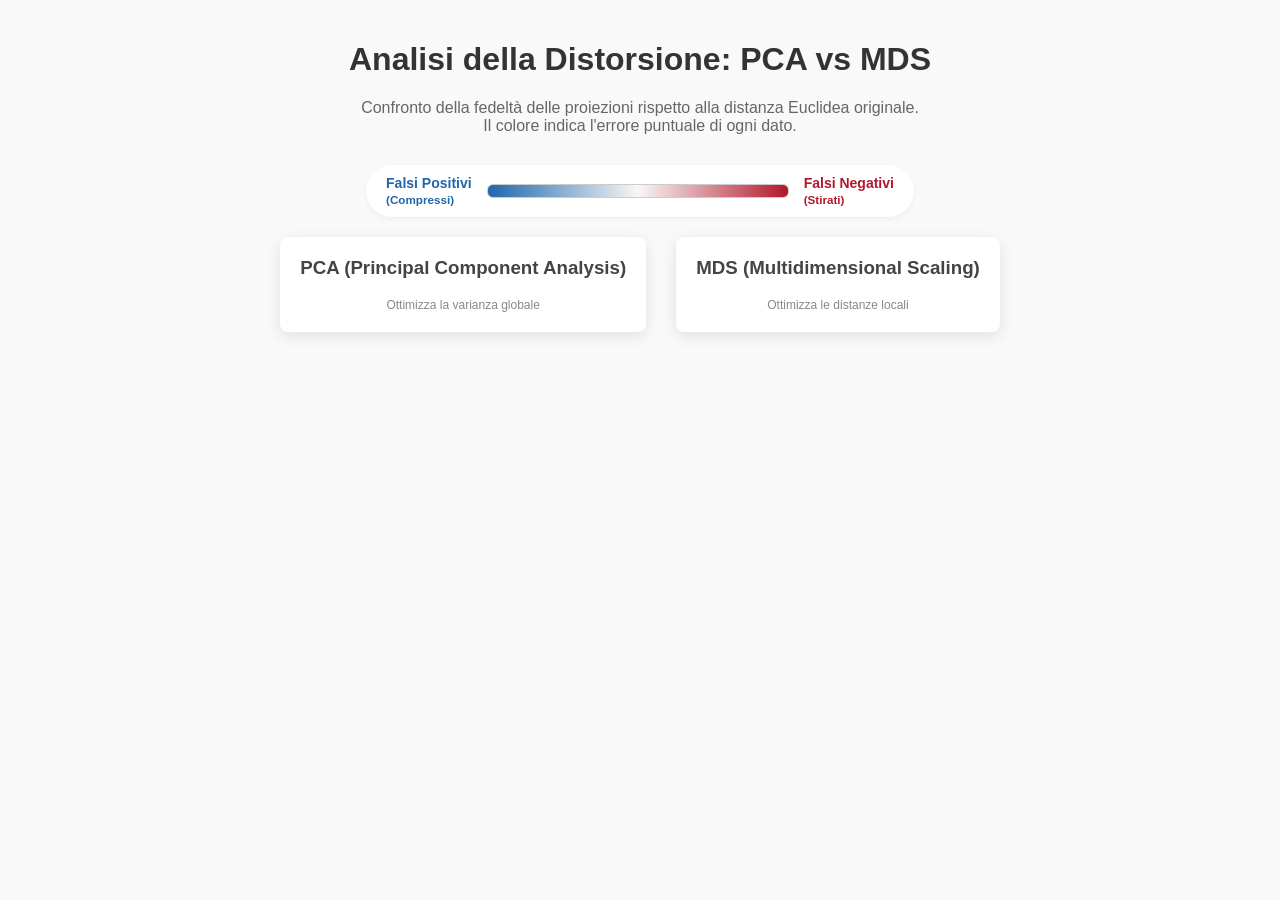
==== src/index.html @ 0f95164c "update 2" ====
<!DOCTYPE html>
<html lang="it">
<head>
    <meta charset="UTF-8">
    <title>Visual Analytics: PCA vs MDS Euclideo</title>
    <script src="https://d3js.org/d3.v7.min.js"></script>
    <style>
        body {
            font-family: 'Segoe UI', Tahoma, Geneva, Verdana, sans-serif;
            background-color: #f9f9f9;
            display: flex;
            flex-direction: column;
            align-items: center;
            margin: 0;
            padding: 20px;
        }

        h1 { margin-bottom: 5px; color: #333; }
        p.subtitle { color: #666; margin-bottom: 30px; max-width: 800px; text-align: center; }

        /* Contenitore dei grafici affiancati */
        .dashboard {
            display: flex;
            flex-wrap: wrap;
            gap: 30px;
            justify-content: center;
        }

        .chart-container {
            background: white;
            border-radius: 8px;
            box-shadow: 0 4px 15px rgba(0,0,0,0.1);
            padding: 20px;
            text-align: center;
        }

        h3 { margin-top: 0; color: #444; }

        /* Stile della Legenda */
        .legend-box {
            display: flex;
            align-items: center;
            gap: 15px;
            margin-bottom: 20px;
            background: white;
            padding: 10px 20px;
            border-radius: 50px;
            box-shadow: 0 2px 5px rgba(0,0,0,0.05);
            font-size: 14px;
            font-weight: bold;
        }
        
        .gradient-bar {
            width: 300px;
            height: 12px;
            /* Gradiente: Blu (Negativo/Compresso) -> Bianco (Zero) -> Rosso (Positivo/Stirato) */
            background: linear-gradient(to right, #2166ac, #f7f7f7, #b2182b);
            border-radius: 6px;
            border: 1px solid #ccc;
        }

        /* Stile dei Punti */
        circle {
            stroke: #333;
            stroke-width: 0.5px;
            cursor: crosshair;
            transition: r 0.1s ease-out, stroke-width 0.1s;
        }

        /* Classi per l'interazione (Linking) */
        circle.hovered {
            stroke: #000;
            stroke-width: 2.5px;
            r: 10px; /* Ingrandisce il punto */
            z-index: 1000;
        }

        circle.dimmed {
            opacity: 0.15; /* Sbiadisce gli altri */
        }

        /* Tooltip */
        #tooltip {
            position: absolute;
            opacity: 0;
            background: rgba(30, 30, 30, 0.9);
            color: white;
            padding: 10px;
            border-radius: 6px;
            pointer-events: none;
            font-size: 13px;
            box-shadow: 0 4px 10px rgba(0,0,0,0.3);
            max-width: 200px;
            line-height: 1.4;
        }
        
        .metric-label {
            font-size: 12px;
            color: #888;
            margin-top: 5px;
        }

    </style>
</head>
<body>

    <h1>Analisi della Distorsione: PCA vs MDS</h1>
    <p class="subtitle">
        Confronto della fedeltà delle proiezioni rispetto alla distanza Euclidea originale.<br>
        Il colore indica l'errore puntuale di ogni dato.
    </p>

    <div class="legend-box">
        <span style="color: #2166ac;">Falsi Positivi<br><small>(Compressi)</small></span>
        <div class="gradient-bar"></div>
        <span style="color: #b2182b;">Falsi Negativi<br><small>(Stirati)</small></span>
    </div>

    <div class="dashboard">
        <div class="chart-container">
            <h3>PCA (Principal Component Analysis)</h3>
            <div id="chart-pca"></div>
            <div class="metric-label">Ottimizza la varianza globale</div>
        </div>

        <div class="chart-container">
            <h3>MDS (Multidimensional Scaling)</h3>
            <div id="chart-mds"></div>
            <div class="metric-label">Ottimizza le distanze locali</div>
        </div>
    </div>

    <div id="tooltip"></div>

<script>
    // 1. CONFIGURAZIONE GRAFICA
    const margin = {top: 20, right: 20, bottom: 40, left: 40},
          width = 500 - margin.left - margin.right,
          height = 500 - margin.top - margin.bottom;

    // 2. CARICAMENTO DATI
    d3.json("wine_data.json").then(function(data) {

        console.log("Dati caricati:", data.length);

        // 3. SETUP SCALA COLORI (Cuore della Visual Analytics)
        // Usiamo una scala divergente "RdBu" (Red-Blue).
        // D3 interpolateRdBu va da Rosso (0) a Blu (1).
        // Noi vogliamo: 
        // - Score Negativi (Compressi) -> BLU (quindi valori alti nella scala colore)
        // - Score Positivi (Stirati) -> ROSSO (quindi valori bassi nella scala colore)
        
        // Cerchiamo il massimo errore assoluto per centrare la scala su 0
        const maxScorePCA = d3.max(data, d => Math.abs(d.score_pca));
        const maxScoreMDS = d3.max(data, d => Math.abs(d.score_mds));
        const maxLimit = Math.max(maxScorePCA, maxScoreMDS) || 0.2; // Fallback a 0.2 se piatto

        // Creiamo la scala: Dominio invertito [max, -max] per mappare Positivo->Rosso, Negativo->Blu
        const colorScale = d3.scaleSequential(d3.interpolateRdBu)
                             .domain([maxLimit, -maxLimit]); 

        // 4. FUNZIONE GENERICA PER DISEGNARE GLI SCATTERPLOT
        function drawScatter(selector, xProp, yProp, scoreProp) {
            
            const svg = d3.select(selector)
                .append("svg")
                .attr("width", width + margin.left + margin.right)
                .attr("height", height + margin.top + margin.bottom)
                .append("g")
                .attr("transform", `translate(${margin.left},${margin.top})`);

            // Scale X e Y
            const x = d3.scaleLinear()
                .domain(d3.extent(data, d => d[xProp])).nice()
                .range([0, width]);

            const y = d3.scaleLinear()
                .domain(d3.extent(data, d => d[yProp])).nice()
                .range([height, 0]);

            // Assi
            svg.append("g")
                .attr("transform", `translate(0,${height})`)
                .call(d3.axisBottom(x).ticks(5));
            
            svg.append("g")
                .call(d3.axisLeft(y).ticks(5));

            // Disegno dei Punti
            svg.selectAll("circle")
                .data(data)
                .enter()
                .append("circle")
                .attr("cx", d => x(d[xProp]))
                .attr("cy", d => y(d[yProp]))
                .attr("r", 6)
                // Colore basato sullo Score specifico (PCA o MDS)
                .attr("fill", d => colorScale(d[scoreProp])) 
                // Aggiungiamo una classe con l'ID per selezionarli facilmente dopo
                .attr("class", d => "dot-" + d.id) 
                
                // --- INTERATTIVITÀ ---
                .on("mouseover", function(event, d) {
                    
                    // 1. Evidenzia questo punto e il suo gemello nell'altro grafico
                    d3.selectAll(".dot-" + d.id)
                      .classed("hovered", true)
                      .raise(); // Porta il punto in primo piano

                    // 2. Sbiadisci tutti gli altri punti (Focus+Context)
                    d3.selectAll("circle:not(.dot-" + d.id + ")")
                      .classed("dimmed", true);

                    // 3. Mostra Tooltip
                    const tooltip = d3.select("#tooltip");
                    const score = d[scoreProp].toFixed(4);
                    let tipoErrore = "Neutro";
                    if(score < -0.05) tipoErrore = "Compresso (Falso Positivo)";
                    if(score > 0.05) tipoErrore = "Stirato (Falso Negativo)";

                    tooltip.transition().duration(200).style("opacity", 1);
                    tooltip.html(`
                        <strong>ID:</strong> ${d.id}<br>
                        <strong>Target:</strong> ${d.class_name}<br>
                        <hr style="margin:5px 0; border:0; border-top:1px solid #555;">
                        <strong>Distorsione:</strong> ${score}<br>
                        <em style="color:#aaa;">${tipoErrore}</em>
                    `)
                    .style("left", (event.pageX + 15) + "px")
                    .style("top", (event.pageY - 28) + "px");
                })
                .on("mouseout", function(event, d) {
                    // Reset totale
                    d3.selectAll("circle").classed("hovered", false).classed("dimmed", false);
                    d3.select("#tooltip").transition().duration(500).style("opacity", 0);
                });
        }

        // 5. DISEGNA I DUE GRAFICI
        drawScatter("#chart-pca", "pca_x", "pca_y", "score_pca");
        drawScatter("#chart-mds", "mds_x", "mds_y", "score_mds");

    }).catch(err => {
        console.error("Errore caricamento JSON:", err);
        d3.select("body").append("h2")
          .style("color", "red")
          .text("Errore! Impossibile caricare wine_data.json. Hai avviato 'python -m http.server'?");
    });

</script>
</body>
</html>
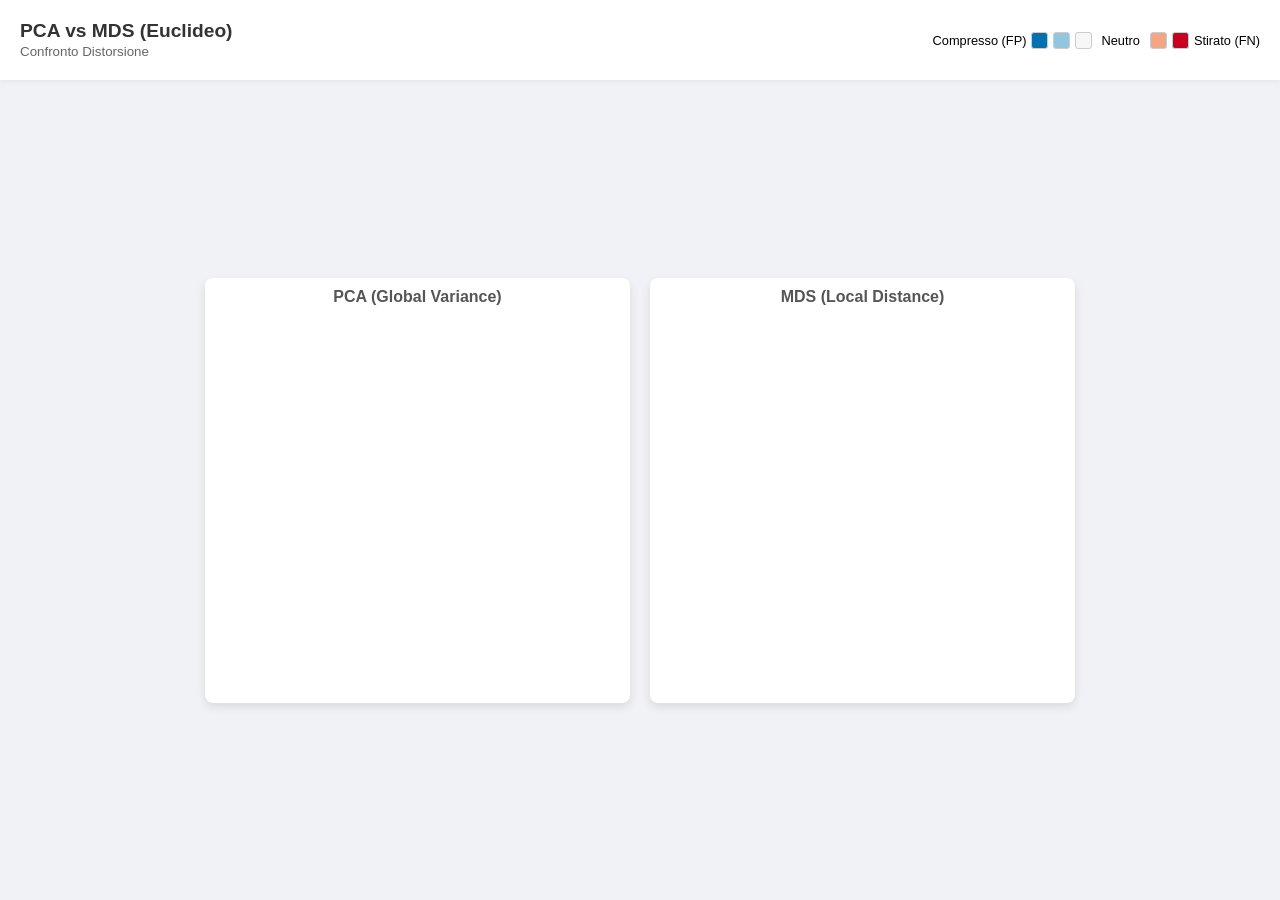
==== commit dbe46aee: "update 3" ====
--- a/src/index.html
+++ b/src/index.html
@@ -2,251 +2,195 @@
 <html lang="it">
 <head>
     <meta charset="UTF-8">
-    <title>Visual Analytics: PCA vs MDS Euclideo</title>
+    <title>Visual Analytics: PCA vs MDS</title>
     <script src="https://d3js.org/d3.v7.min.js"></script>
     <style>
+        /* 1. LAYOUT NO-SCROLL */
         body {
-            font-family: 'Segoe UI', Tahoma, Geneva, Verdana, sans-serif;
-            background-color: #f9f9f9;
+            font-family: 'Segoe UI', sans-serif;
+            background-color: #f0f2f5;
+            margin: 0;
+            padding: 0;
+            height: 100vh; /* Occupa tutta l'altezza */
+            display: flex;
+            flex-direction: column;
+            overflow: hidden; /* Vietato scrollare */
+        }
+
+        /* Header compatto */
+        header {
+            background: white;
+            padding: 10px 20px;
+            box-shadow: 0 2px 5px rgba(0,0,0,0.05);
+            display: flex;
+            justify-content: space-between;
+            align-items: center;
+            height: 60px;
+            flex-shrink: 0;
+        }
+
+        h1 { margin: 0; font-size: 1.2rem; color: #333; }
+        
+        /* Legenda Discreta (A Blocchi) */
+        .legend {
+            display: flex;
+            align-items: center;
+            gap: 5px;
+            font-size: 0.8rem;
+        }
+        .legend-item { display: flex; align-items: center; gap: 4px; }
+        .color-box { width: 15px; height: 15px; border-radius: 3px; border: 1px solid #ccc; }
+
+        /* Area Grafici */
+        .dashboard {
+            flex-grow: 1;
+            display: flex;
+            justify-content: center; /* Centrati orizzontalmente */
+            align-items: center;     /* Centrati verticalmente */
+            gap: 20px;
+            padding: 10px;
+        }
+
+        .chart-box {
+            background: white;
+            border-radius: 8px;
+            padding: 10px;
+            box-shadow: 0 4px 10px rgba(0,0,0,0.1);
             display: flex;
             flex-direction: column;
             align-items: center;
-            margin: 0;
-            padding: 20px;
+            /* Dimensione dinamica ma quadrata */
+            width: 45vh; 
+            height: 45vh;
+            min-width: 400px;
+            min-height: 400px;
         }
 
-        h1 { margin-bottom: 5px; color: #333; }
-        p.subtitle { color: #666; margin-bottom: 30px; max-width: 800px; text-align: center; }
+        h3 { margin: 0 0 10px 0; font-size: 1rem; color: #555; }
 
-        /* Contenitore dei grafici affiancati */
-        .dashboard {
-            display: flex;
-            flex-wrap: wrap;
-            gap: 30px;
-            justify-content: center;
+        /* Punti */
+        circle {
+            stroke: #444; /* Bordo più scuro per vedere meglio i punti sovrapposti */
+            stroke-width: 0.8px; 
+            transition: r 0.1s;
         }
-
-        .chart-container {
-            background: white;
-            border-radius: 8px;
-            box-shadow: 0 4px 15px rgba(0,0,0,0.1);
-            padding: 20px;
-            text-align: center;
-        }
-
-        h3 { margin-top: 0; color: #444; }
-
-        /* Stile della Legenda */
-        .legend-box {
-            display: flex;
-            align-items: center;
-            gap: 15px;
-            margin-bottom: 20px;
-            background: white;
-            padding: 10px 20px;
-            border-radius: 50px;
-            box-shadow: 0 2px 5px rgba(0,0,0,0.05);
-            font-size: 14px;
-            font-weight: bold;
-        }
-        
-        .gradient-bar {
-            width: 300px;
-            height: 12px;
-            /* Gradiente: Blu (Negativo/Compresso) -> Bianco (Zero) -> Rosso (Positivo/Stirato) */
-            background: linear-gradient(to right, #2166ac, #f7f7f7, #b2182b);
-            border-radius: 6px;
-            border: 1px solid #ccc;
-        }
-
-        /* Stile dei Punti */
-        circle {
-            stroke: #333;
-            stroke-width: 0.5px;
-            cursor: crosshair;
-            transition: r 0.1s ease-out, stroke-width 0.1s;
-        }
-
-        /* Classi per l'interazione (Linking) */
-        circle.hovered {
-            stroke: #000;
-            stroke-width: 2.5px;
-            r: 10px; /* Ingrandisce il punto */
-            z-index: 1000;
-        }
-
-        circle.dimmed {
-            opacity: 0.15; /* Sbiadisce gli altri */
-        }
+        circle.hovered { stroke: #000; stroke-width: 2px; r: 8px; z-index: 999; }
+        circle.dimmed { opacity: 0.1; }
 
         /* Tooltip */
         #tooltip {
-            position: absolute;
-            opacity: 0;
-            background: rgba(30, 30, 30, 0.9);
-            color: white;
-            padding: 10px;
-            border-radius: 6px;
-            pointer-events: none;
-            font-size: 13px;
+            position: absolute; opacity: 0; background: rgba(0,0,0,0.85); color: white;
+            padding: 8px; border-radius: 4px; pointer-events: none; font-size: 12px;
             box-shadow: 0 4px 10px rgba(0,0,0,0.3);
-            max-width: 200px;
-            line-height: 1.4;
         }
-        
-        .metric-label {
-            font-size: 12px;
-            color: #888;
-            margin-top: 5px;
-        }
-
     </style>
 </head>
 <body>
 
-    <h1>Analisi della Distorsione: PCA vs MDS</h1>
-    <p class="subtitle">
-        Confronto della fedeltà delle proiezioni rispetto alla distanza Euclidea originale.<br>
-        Il colore indica l'errore puntuale di ogni dato.
-    </p>
+    <header>
+        <div>
+            <h1>PCA vs MDS (Euclideo)</h1>
+            <small style="color:#666">Confronto Distorsione</small>
+        </div>
 
-    <div class="legend-box">
-        <span style="color: #2166ac;">Falsi Positivi<br><small>(Compressi)</small></span>
-        <div class="gradient-bar"></div>
-        <span style="color: #b2182b;">Falsi Negativi<br><small>(Stirati)</small></span>
-    </div>
+        <div class="legend">
+            <span>Compresso (FP)</span>
+            <div class="legend-item"><div class="color-box" style="background:#0571b0;"></div></div>
+            <div class="legend-item"><div class="color-box" style="background:#92c5de;"></div></div>
+            <div class="legend-item"><div class="color-box" style="background:#f7f7f7;"></div><span style="margin:0 5px;">Neutro</span></div>
+            <div class="legend-item"><div class="color-box" style="background:#f4a582;"></div></div>
+            <div class="legend-item"><div class="color-box" style="background:#ca0020;"></div></div>
+            <span>Stirato (FN)</span>
+        </div>
+    </header>
 
     <div class="dashboard">
-        <div class="chart-container">
-            <h3>PCA (Principal Component Analysis)</h3>
+        <div class="chart-box" id="container-pca">
+            <h3>PCA (Global Variance)</h3>
             <div id="chart-pca"></div>
-            <div class="metric-label">Ottimizza la varianza globale</div>
         </div>
-
-        <div class="chart-container">
-            <h3>MDS (Multidimensional Scaling)</h3>
+        <div class="chart-box" id="container-mds">
+            <h3>MDS (Local Distance)</h3>
             <div id="chart-mds"></div>
-            <div class="metric-label">Ottimizza le distanze locali</div>
         </div>
     </div>
 
     <div id="tooltip"></div>
 
 <script>
-    // 1. CONFIGURAZIONE GRAFICA
-    const margin = {top: 20, right: 20, bottom: 40, left: 40},
-          width = 500 - margin.left - margin.right,
-          height = 500 - margin.top - margin.bottom;
-
-    // 2. CARICAMENTO DATI
+    // Caricamento Dati
     d3.json("wine_data.json").then(function(data) {
 
-        console.log("Dati caricati:", data.length);
+        // --- SOLUZIONE CLUSTER ---
+        // 1. Definiamo le dimensioni in base al contenitore CSS per riempirlo bene
+        const container = document.getElementById('container-pca');
+        const width = container.clientWidth - 40;
+        const height = container.clientHeight - 40;
 
-        // 3. SETUP SCALA COLORI (Cuore della Visual Analytics)
-        // Usiamo una scala divergente "RdBu" (Red-Blue).
-        // D3 interpolateRdBu va da Rosso (0) a Blu (1).
-        // Noi vogliamo: 
-        // - Score Negativi (Compressi) -> BLU (quindi valori alti nella scala colore)
-        // - Score Positivi (Stirati) -> ROSSO (quindi valori bassi nella scala colore)
-        
-        // Cerchiamo il massimo errore assoluto per centrare la scala su 0
-        const maxScorePCA = d3.max(data, d => Math.abs(d.score_pca));
-        const maxScoreMDS = d3.max(data, d => Math.abs(d.score_mds));
-        const maxLimit = Math.max(maxScorePCA, maxScoreMDS) || 0.2; // Fallback a 0.2 se piatto
+        // --- 3. SCALA COLORI DISCRETA (Quantize/Threshold) ---
+        // Definiamo delle soglie fisse per l'errore.
+        // Esempio: Errore < -0.1 è grave compressione. Errore > 0.1 è grave stiramento.
+        const colorScale = d3.scaleThreshold()
+            .domain([-0.1, -0.03, 0.03, 0.1]) // Le soglie che separano i colori
+            .range(["#0571b0", "#92c5de", "#f7f7f7", "#f4a582", "#ca0020"]);
+            // Blu Scuro, Azzurro, Bianco, Arancio, Rosso Scuro
 
-        // Creiamo la scala: Dominio invertito [max, -max] per mappare Positivo->Rosso, Negativo->Blu
-        const colorScale = d3.scaleSequential(d3.interpolateRdBu)
-                             .domain([maxLimit, -maxLimit]); 
-
-        // 4. FUNZIONE GENERICA PER DISEGNARE GLI SCATTERPLOT
         function drawScatter(selector, xProp, yProp, scoreProp) {
-            
             const svg = d3.select(selector)
                 .append("svg")
-                .attr("width", width + margin.left + margin.right)
-                .attr("height", height + margin.top + margin.bottom)
-                .append("g")
-                .attr("transform", `translate(${margin.left},${margin.top})`);
+                .attr("width", width)
+                .attr("height", height);
 
-            // Scale X e Y
-            const x = d3.scaleLinear()
+            // Margini interni
+            const m = 30; 
+            
+            // Scale X e Y (Usiamo nice() per arrotondare gli assi e vedere meglio i cluster)
+            const xScale = d3.scaleLinear()
                 .domain(d3.extent(data, d => d[xProp])).nice()
-                .range([0, width]);
+                .range([m, width - m]);
 
-            const y = d3.scaleLinear()
+            const yScale = d3.scaleLinear()
                 .domain(d3.extent(data, d => d[yProp])).nice()
-                .range([height, 0]);
+                .range([height - m, m]);
 
-            // Assi
-            svg.append("g")
-                .attr("transform", `translate(0,${height})`)
-                .call(d3.axisBottom(x).ticks(5));
-            
-            svg.append("g")
-                .call(d3.axisLeft(y).ticks(5));
+            // Assi minimali
+            svg.append("g").attr("transform", `translate(0,${height-m})`).call(d3.axisBottom(xScale).ticks(5));
+            svg.append("g").attr("transform", `translate(${m},0)`).call(d3.axisLeft(yScale).ticks(5));
 
-            // Disegno dei Punti
+            // Punti
             svg.selectAll("circle")
                 .data(data)
-                .enter()
-                .append("circle")
-                .attr("cx", d => x(d[xProp]))
-                .attr("cy", d => y(d[yProp]))
-                .attr("r", 6)
-                // Colore basato sullo Score specifico (PCA o MDS)
-                .attr("fill", d => colorScale(d[scoreProp])) 
-                // Aggiungiamo una classe con l'ID per selezionarli facilmente dopo
-                .attr("class", d => "dot-" + d.id) 
+                .enter().append("circle")
+                .attr("cx", d => xScale(d[xProp]))
+                .attr("cy", d => yScale(d[yProp]))
+                .attr("r", 5) // Raggio fisso ben visibile
+                .attr("fill", d => colorScale(d[scoreProp]))
+                .attr("class", d => "dot-" + d.id)
                 
-                // --- INTERATTIVITÀ ---
+                // Interazione
                 .on("mouseover", function(event, d) {
+                    d3.selectAll(".dot-" + d.id).classed("hovered", true).raise();
+                    d3.selectAll("circle:not(.dot-" + d.id + ")").classed("dimmed", true);
                     
-                    // 1. Evidenzia questo punto e il suo gemello nell'altro grafico
-                    d3.selectAll(".dot-" + d.id)
-                      .classed("hovered", true)
-                      .raise(); // Porta il punto in primo piano
-
-                    // 2. Sbiadisci tutti gli altri punti (Focus+Context)
-                    d3.selectAll("circle:not(.dot-" + d.id + ")")
-                      .classed("dimmed", true);
-
-                    // 3. Mostra Tooltip
-                    const tooltip = d3.select("#tooltip");
-                    const score = d[scoreProp].toFixed(4);
-                    let tipoErrore = "Neutro";
-                    if(score < -0.05) tipoErrore = "Compresso (Falso Positivo)";
-                    if(score > 0.05) tipoErrore = "Stirato (Falso Negativo)";
-
-                    tooltip.transition().duration(200).style("opacity", 1);
-                    tooltip.html(`
-                        <strong>ID:</strong> ${d.id}<br>
-                        <strong>Target:</strong> ${d.class_name}<br>
-                        <hr style="margin:5px 0; border:0; border-top:1px solid #555;">
-                        <strong>Distorsione:</strong> ${score}<br>
-                        <em style="color:#aaa;">${tipoErrore}</em>
-                    `)
-                    .style("left", (event.pageX + 15) + "px")
-                    .style("top", (event.pageY - 28) + "px");
+                    const t = d3.select("#tooltip");
+                    t.transition().duration(100).style("opacity", 1);
+                    t.html(`<b>${d.class_name}</b><br>Err: ${d[scoreProp].toFixed(3)}`)
+                     .style("left", (event.pageX + 10) + "px")
+                     .style("top", (event.pageY - 20) + "px");
                 })
-                .on("mouseout", function(event, d) {
-                    // Reset totale
+                .on("mouseout", function() {
                     d3.selectAll("circle").classed("hovered", false).classed("dimmed", false);
-                    d3.select("#tooltip").transition().duration(500).style("opacity", 0);
+                    d3.select("#tooltip").style("opacity", 0);
                 });
         }
 
-        // 5. DISEGNA I DUE GRAFICI
         drawScatter("#chart-pca", "pca_x", "pca_y", "score_pca");
         drawScatter("#chart-mds", "mds_x", "mds_y", "score_mds");
 
     }).catch(err => {
-        console.error("Errore caricamento JSON:", err);
-        d3.select("body").append("h2")
-          .style("color", "red")
-          .text("Errore! Impossibile caricare wine_data.json. Hai avviato 'python -m http.server'?");
+        alert("Errore caricamento JSON. Controlla la console.");
+        console.error(err);
     });
-
 </script>
 </body>
 </html>
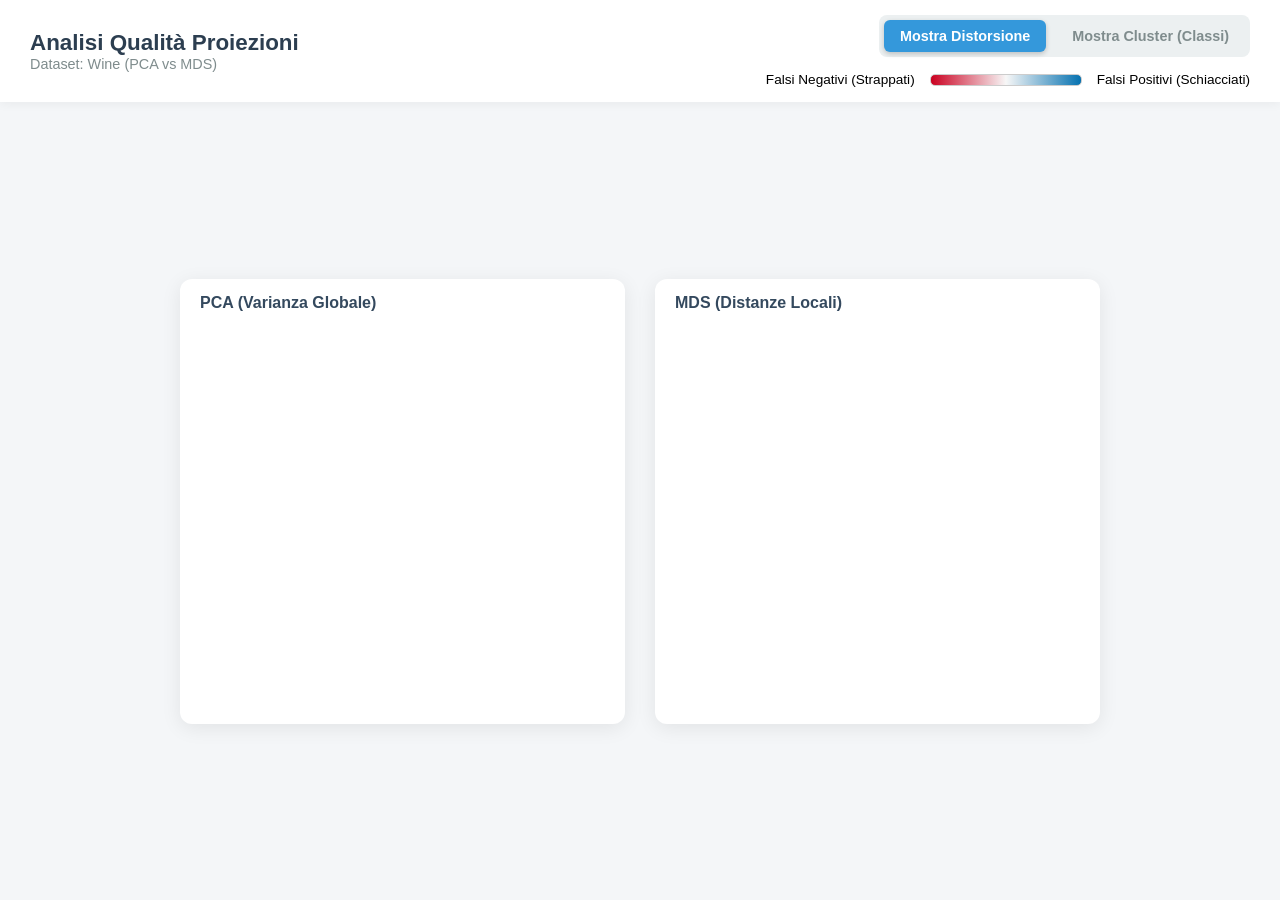
==== commit e2417792: "." ====
--- a/src/index.html
+++ b/src/index.html
@@ -5,192 +5,189 @@
     <title>Visual Analytics: PCA vs MDS</title>
     <script src="https://d3js.org/d3.v7.min.js"></script>
     <style>
-        /* 1. LAYOUT NO-SCROLL */
-        body {
-            font-family: 'Segoe UI', sans-serif;
-            background-color: #f0f2f5;
-            margin: 0;
-            padding: 0;
-            height: 100vh; /* Occupa tutta l'altezza */
-            display: flex;
-            flex-direction: column;
-            overflow: hidden; /* Vietato scrollare */
-        }
+        /* LAYOUT & STILI BASE */
+        body { font-family: 'Segoe UI', sans-serif; background-color: #f4f6f8; margin: 0; height: 100vh; display: flex; flex-direction: column; overflow: hidden; }
+        
+        /* HEADER */
+        header { background: white; padding: 15px 30px; box-shadow: 0 2px 10px rgba(0,0,0,0.05); display: flex; justify-content: space-between; align-items: center; z-index: 10; }
+        h1 { margin: 0; font-size: 1.4rem; color: #2c3e50; }
+        .subtitle { font-size: 0.9rem; color: #7f8c8d; }
 
-        /* Header compatto */
-        header {
-            background: white;
-            padding: 10px 20px;
-            box-shadow: 0 2px 5px rgba(0,0,0,0.05);
-            display: flex;
-            justify-content: space-between;
-            align-items: center;
-            height: 60px;
-            flex-shrink: 0;
-        }
+        /* CONTROLLI (I Bottoni) */
+        .controls { display: flex; gap: 10px; background: #ecf0f1; padding: 5px; border-radius: 8px; }
+        button { border: none; padding: 8px 16px; border-radius: 6px; cursor: pointer; font-weight: 600; font-size: 0.9rem; transition: all 0.2s; }
+        button.active { background: #3498db; color: white; box-shadow: 0 2px 5px rgba(0,0,0,0.2); }
+        button:not(.active) { background: transparent; color: #7f8c8d; }
+        button:not(.active):hover { background: #e0e0e0; color: #333; }
 
-        h1 { margin: 0; font-size: 1.2rem; color: #333; }
-        
-        /* Legenda Discreta (A Blocchi) */
-        .legend {
-            display: flex;
-            align-items: center;
-            gap: 5px;
-            font-size: 0.8rem;
-        }
-        .legend-item { display: flex; align-items: center; gap: 4px; }
-        .color-box { width: 15px; height: 15px; border-radius: 3px; border: 1px solid #ccc; }
+        /* LEGENDA */
+        .legend-container { display: flex; align-items: center; gap: 15px; font-size: 0.85rem; margin-top: 5px;}
+        .legend-box { display: flex; align-items: center; gap: 5px; }
+        .color-dot { width: 12px; height: 12px; border-radius: 50%; }
+        /* Modificato il gradiente per riflettere Rosso (Negativo) -> Grigio (Neutro) -> Blu (Positivo) */
+        .gradient-bar { width: 150px; height: 10px; background: linear-gradient(to right, #ca0020, #f7f7f7, #0571b0); border-radius: 5px; border: 1px solid #ccc; }
 
-        /* Area Grafici */
-        .dashboard {
-            flex-grow: 1;
-            display: flex;
-            justify-content: center; /* Centrati orizzontalmente */
-            align-items: center;     /* Centrati verticalmente */
-            gap: 20px;
-            padding: 10px;
-        }
+        /* DASHBOARD */
+        .dashboard { flex-grow: 1; display: flex; justify-content: center; align-items: center; gap: 30px; padding: 20px; }
+        .chart-card { background: white; border-radius: 12px; padding: 20px; box-shadow: 0 4px 20px rgba(0,0,0,0.08); display: flex; flex-direction: column; width: 45vh; height: 45vh; min-width: 400px; min-height: 400px; position: relative; }
+        .chart-title { position: absolute; top: 15px; left: 20px; font-weight: bold; color: #34495e; }
 
-        .chart-box {
-            background: white;
-            border-radius: 8px;
-            padding: 10px;
-            box-shadow: 0 4px 10px rgba(0,0,0,0.1);
-            display: flex;
-            flex-direction: column;
-            align-items: center;
-            /* Dimensione dinamica ma quadrata */
-            width: 45vh; 
-            height: 45vh;
-            min-width: 400px;
-            min-height: 400px;
-        }
-
-        h3 { margin: 0 0 10px 0; font-size: 1rem; color: #555; }
-
-        /* Punti */
-        circle {
-            stroke: #444; /* Bordo più scuro per vedere meglio i punti sovrapposti */
-            stroke-width: 0.8px; 
-            transition: r 0.1s;
-        }
-        circle.hovered { stroke: #000; stroke-width: 2px; r: 8px; z-index: 999; }
+        /* GRAFICI */
+        circle { stroke: #fff; stroke-width: 0.5px; transition: fill 0.5s, r 0.2s; cursor: crosshair; }
+        circle.hovered { stroke: #333; stroke-width: 2px; r: 9px; z-index: 999; }
         circle.dimmed { opacity: 0.1; }
 
-        /* Tooltip */
-        #tooltip {
-            position: absolute; opacity: 0; background: rgba(0,0,0,0.85); color: white;
-            padding: 8px; border-radius: 4px; pointer-events: none; font-size: 12px;
-            box-shadow: 0 4px 10px rgba(0,0,0,0.3);
-        }
+        /* TOOLTIP */
+        #tooltip { position: absolute; opacity: 0; background: rgba(0,0,0,0.9); color: white; padding: 8px 12px; border-radius: 6px; pointer-events: none; font-size: 13px; box-shadow: 0 4px 15px rgba(0,0,0,0.3); transform: translate(-50%, -120%); transition: opacity 0.2s; white-space: nowrap; z-index: 1000; }
     </style>
 </head>
 <body>
 
     <header>
         <div>
-            <h1>PCA vs MDS (Euclideo)</h1>
-            <small style="color:#666">Confronto Distorsione</small>
+            <h1>Analisi Qualità Proiezioni</h1>
+            <div class="subtitle">Dataset: Wine (PCA vs MDS)</div>
         </div>
 
-        <div class="legend">
-            <span>Compresso (FP)</span>
-            <div class="legend-item"><div class="color-box" style="background:#0571b0;"></div></div>
-            <div class="legend-item"><div class="color-box" style="background:#92c5de;"></div></div>
-            <div class="legend-item"><div class="color-box" style="background:#f7f7f7;"></div><span style="margin:0 5px;">Neutro</span></div>
-            <div class="legend-item"><div class="color-box" style="background:#f4a582;"></div></div>
-            <div class="legend-item"><div class="color-box" style="background:#ca0020;"></div></div>
-            <span>Stirato (FN)</span>
+        <div style="display: flex; flex-direction: column; align-items: flex-end; gap: 10px;">
+            <div class="controls">
+                <button id="btn-error" class="active" onclick="setMode('error')">Mostra Distorsione</button>
+                <button id="btn-class" onclick="setMode('class')">Mostra Cluster (Classi)</button>
+            </div>
+            
+            <div id="legend-error" class="legend-container">
+                <span>Falsi Negativi (Strappati)</span>
+                <div class="gradient-bar"></div>
+                <span>Falsi Positivi (Schiacciati)</span>
+            </div>
+            <div id="legend-class" class="legend-container" style="display: none;">
+                </div>
         </div>
     </header>
 
     <div class="dashboard">
-        <div class="chart-box" id="container-pca">
-            <h3>PCA (Global Variance)</h3>
-            <div id="chart-pca"></div>
+        <div class="chart-card" id="container-pca">
+            <div class="chart-title">PCA (Varianza Globale)</div>
+            <div id="chart-pca" style="margin-top: 20px;"></div>
         </div>
-        <div class="chart-box" id="container-mds">
-            <h3>MDS (Local Distance)</h3>
-            <div id="chart-mds"></div>
+        <div class="chart-card" id="container-mds">
+            <div class="chart-title">MDS (Distanze Locali)</div>
+            <div id="chart-mds" style="margin-top: 20px;"></div>
         </div>
     </div>
 
     <div id="tooltip"></div>
 
 <script>
+    let globalData = [];
+    let currentMode = 'error';
+    
+    // Dichiarazione variabili per le scale
+    let colorScaleError;
+    const colorScaleClass = d3.scaleOrdinal(d3.schemeCategory10);
+
     // Caricamento Dati
     d3.json("wine_data.json").then(function(data) {
+        globalData = data;
+        
+        // --- 1. SETUP SCALA COLORI DIVERGENTE DINAMICA ---
+        // Troviamo l'errore massimo in assoluto per creare una scala simmetrica
+        const maxAbsScore = d3.max(data, d => Math.max(Math.abs(d.score_pca), Math.abs(d.score_mds)));
+        
+        colorScaleError = d3.scaleLinear()
+            .domain([-maxAbsScore, 0, maxAbsScore]) // Da negativo max (Rosso) a 0 (Grigio) a positivo max (Blu)
+            .range(["#ca0020", "#f7f7f7", "#0571b0"]);
 
-        // --- SOLUZIONE CLUSTER ---
-        // 1. Definiamo le dimensioni in base al contenitore CSS per riempirlo bene
-        const container = document.getElementById('container-pca');
-        const width = container.clientWidth - 40;
-        const height = container.clientHeight - 40;
+        // --- 2. SETUP LEGENDA CLASSI ---
+        const classes = [...new Set(data.map(d => d.class_name))].sort();
+        const legendClassDiv = d3.select("#legend-class");
+        classes.forEach(c => {
+            const box = legendClassDiv.append("div").attr("class", "legend-box");
+            box.append("div").attr("class", "color-dot").style("background", colorScaleClass(c));
+            box.append("span").text(c);
+        });
 
-        // --- 3. SCALA COLORI DISCRETA (Quantize/Threshold) ---
-        // Definiamo delle soglie fisse per l'errore.
-        // Esempio: Errore < -0.1 è grave compressione. Errore > 0.1 è grave stiramento.
-        const colorScale = d3.scaleThreshold()
-            .domain([-0.1, -0.03, 0.03, 0.1]) // Le soglie che separano i colori
-            .range(["#0571b0", "#92c5de", "#f7f7f7", "#f4a582", "#ca0020"]);
-            // Blu Scuro, Azzurro, Bianco, Arancio, Rosso Scuro
+        drawCharts();
+    }).catch(err => alert("Errore caricamento JSON. Hai lanciato il server locale (es. python -m http.server)?"));
 
-        function drawScatter(selector, xProp, yProp, scoreProp) {
-            const svg = d3.select(selector)
-                .append("svg")
-                .attr("width", width)
-                .attr("height", height);
+    function setMode(mode) {
+        currentMode = mode;
+        d3.selectAll("button").classed("active", false);
+        d3.select("#btn-" + mode).classed("active", true);
+        
+        d3.select("#legend-error").style("display", mode === 'error' ? 'flex' : 'none');
+        d3.select("#legend-class").style("display", mode === 'class' ? 'flex' : 'none');
 
-            // Margini interni
-            const m = 30; 
+        updateColors();
+    }
+
+    function updateColors() {
+        d3.select("#chart-pca").selectAll("circle")
+            .transition().duration(500)
+            .attr("fill", d => currentMode === 'error' ? colorScaleError(d.score_pca) : colorScaleClass(d.class_name));
             
-            // Scale X e Y (Usiamo nice() per arrotondare gli assi e vedere meglio i cluster)
-            const xScale = d3.scaleLinear()
-                .domain(d3.extent(data, d => d[xProp])).nice()
-                .range([m, width - m]);
+        d3.select("#chart-mds").selectAll("circle")
+            .transition().duration(500)
+            .attr("fill", d => currentMode === 'error' ? colorScaleError(d.score_mds) : colorScaleClass(d.class_name));
+    }
 
-            const yScale = d3.scaleLinear()
-                .domain(d3.extent(data, d => d[yProp])).nice()
-                .range([height - m, m]);
+    function drawCharts() {
+        drawScatter("#chart-pca", "pca_x", "pca_y", "score_pca", "container-pca");
+        drawScatter("#chart-mds", "mds_x", "mds_y", "score_mds", "container-mds");
+    }
 
-            // Assi minimali
-            svg.append("g").attr("transform", `translate(0,${height-m})`).call(d3.axisBottom(xScale).ticks(5));
-            svg.append("g").attr("transform", `translate(${m},0)`).call(d3.axisLeft(yScale).ticks(5));
+    function drawScatter(selector, xProp, yProp, scoreProp, containerId) {
+        const container = document.getElementById(containerId);
+        // Utilizziamo getBoundingClientRect per dimensioni esatte e stabili
+        const rect = container.getBoundingClientRect();
+        const w = rect.width - 40;
+        const h = rect.height - 60; 
+        
+        d3.select(selector).html("");
 
-            // Punti
-            svg.selectAll("circle")
-                .data(data)
-                .enter().append("circle")
-                .attr("cx", d => xScale(d[xProp]))
-                .attr("cy", d => yScale(d[yProp]))
-                .attr("r", 5) // Raggio fisso ben visibile
-                .attr("fill", d => colorScale(d[scoreProp]))
-                .attr("class", d => "dot-" + d.id)
-                
-                // Interazione
-                .on("mouseover", function(event, d) {
-                    d3.selectAll(".dot-" + d.id).classed("hovered", true).raise();
-                    d3.selectAll("circle:not(.dot-" + d.id + ")").classed("dimmed", true);
-                    
-                    const t = d3.select("#tooltip");
-                    t.transition().duration(100).style("opacity", 1);
-                    t.html(`<b>${d.class_name}</b><br>Err: ${d[scoreProp].toFixed(3)}`)
-                     .style("left", (event.pageX + 10) + "px")
-                     .style("top", (event.pageY - 20) + "px");
-                })
-                .on("mouseout", function() {
-                    d3.selectAll("circle").classed("hovered", false).classed("dimmed", false);
-                    d3.select("#tooltip").style("opacity", 0);
-                });
-        }
+        // Imposta overflow visible sull'SVG per evitare tagli sui bordi
+        const svg = d3.select(selector).append("svg")
+            .attr("width", w)
+            .attr("height", h)
+            .style("overflow", "visible"); 
+        
+        const x = d3.scaleLinear().domain(d3.extent(globalData, d => d[xProp])).nice().range([30, w-20]);
+        const y = d3.scaleLinear().domain(d3.extent(globalData, d => d[yProp])).nice().range([h-30, 20]);
 
-        drawScatter("#chart-pca", "pca_x", "pca_y", "score_pca");
-        drawScatter("#chart-mds", "mds_x", "mds_y", "score_mds");
+        svg.append("g").attr("transform", `translate(0,${h-30})`).call(d3.axisBottom(x).ticks(5));
+        svg.append("g").attr("transform", `translate(30,0)`).call(d3.axisLeft(y).ticks(5));
 
-    }).catch(err => {
-        alert("Errore caricamento JSON. Controlla la console.");
-        console.error(err);
-    });
+        svg.selectAll("circle")
+            .data(globalData)
+            .enter().append("circle")
+            .attr("cx", d => x(d[xProp]))
+            .attr("cy", d => y(d[yProp]))
+            .attr("r", 6)
+            .attr("fill", d => currentMode === 'error' ? colorScaleError(d[scoreProp]) : colorScaleClass(d.class_name))
+            .attr("class", d => "dot-" + d.id)
+            .on("mouseover", function(event, d) {
+                d3.selectAll(".dot-" + d.id).classed("hovered", true).raise();
+                d3.selectAll("circle:not(.dot-" + d.id + ")").classed("dimmed", true);
+
+                const t = d3.select("#tooltip");
+                t.style("opacity", 1);
+                // Il punteggio è ora un intero (differenza di ranking), rimosso .toFixed(3)
+                t.html(`
+                    <strong style="color:yellow">${d.class_name}</strong><br>
+                    ID: ${d.id}<br>
+                    Indice Errore: ${d[scoreProp].toFixed(0)}
+                `)
+                .style("left", event.pageX + "px")
+                .style("top", event.pageY + "px");
+            })
+            .on("mouseout", function() {
+                d3.selectAll("circle").classed("hovered", false).classed("dimmed", false);
+                d3.select("#tooltip").style("opacity", 0);
+            });
+    }
+
+    // Ridisegna se la finestra cambia dimensione
+    window.addEventListener('resize', drawCharts);
 </script>
 </body>
 </html>
